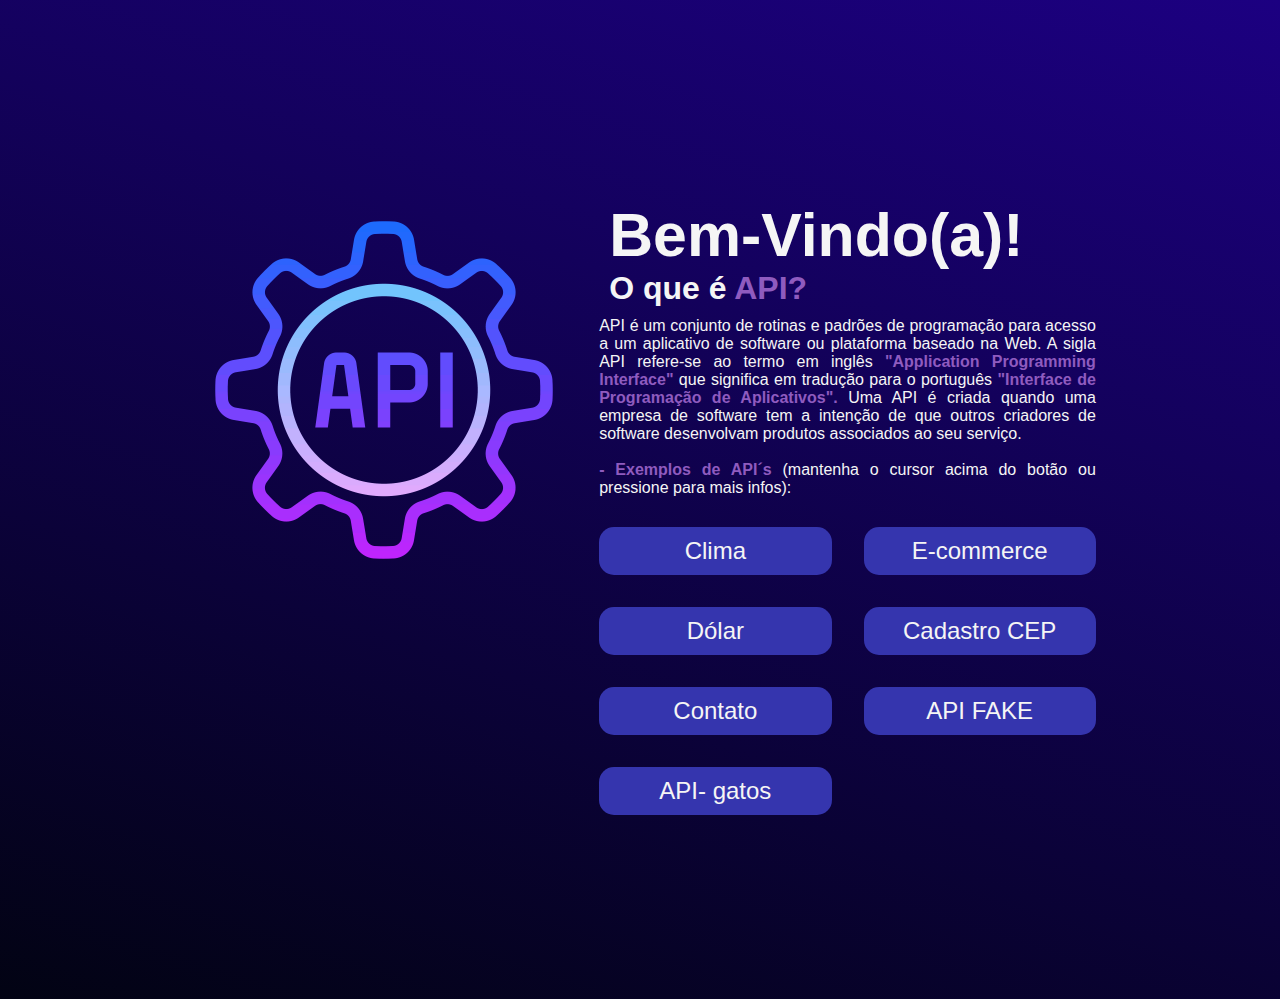
==== index.html @ 001e0fac "Add files via upload" ====
<!DOCTYPE html>
<html lang="pt-br">

<head>
    <meta charset="UTF-8">
    <meta http-equiv="X-UA-Compatible" content="IE=edge">
    <link rel="stylesheet" href="css/estilo.css">
    <link rel="icon" type="image/png"  href="favicon/api.png">
    <meta name="viewport" content="width=device-width, initial-scale=1.0">
    <title>Bem-Vindo!</title>
</head>

<body>

    <main>
        <div class="container">
            <div class="imagem">
                <img src="img/icon.png" width="400">
            </div>
            <div class="conteudo-box">
                <div class="bem-vindo">
                    <h1>Bem-Vindo(a)!</h1>
                    <h3>O que é<b> API?</b></h3>
                </div>

                <div class="text-box">
                    API é um conjunto de rotinas e padrões de programação para acesso a um aplicativo de software ou
                    plataforma baseado na Web. A sigla API refere-se ao termo em inglês <b>"Application Programming
                        Interface"</b> que significa em tradução para o português <b>"Interface de Programação de
                        Aplicativos".</b>
                    Uma API é criada quando uma empresa de software tem a intenção de que outros criadores de
                    software desenvolvam produtos associados ao seu serviço.
                    <br><br>
                    <p><b> - Exemplos de API´s </b> (mantenha o cursor acima do botão ou pressione para mais infos):
                    </p>
                </div>
                <div class="box-bttn">
                    <a href="clima.html" title="API externa-CLIMA (situação climática do local desejado)">Clima</a>
                    <a href="e-commerce.html" title="API interna (.json) -Produtos de um e-commerce">E-commerce</a>
                    <a href="valorDolar.html" title="API externa - Consulta do Dólar">Dólar</a>
                    <a href="cep.html" title="API externa- Cadastro do endereço com CEP">Cadastro CEP</a>
                    <a href="contato.html" title="API - envio de formulário por email e API WhatsApp">Contato</a>
                    <a href="API-fake.html" title="API-interna com login da API">API FAKE</a>
                    <a href="gatos.html" title="API-externa 67 espécies de gatos">API- gatos</a>

                </div>
            </div>
        </div>
    </main>
</body>

</html>
---- css/estilo.css ----
* {
    text-decoration: none;
    padding: 0;
    margin: 0 auto;
    box-sizing: border-box;
    font-family: 'Segoe UI', Tahoma, Geneva, Verdana, sans-serif;
}

main {
    display: flex;
    padding: 14%;
    /* margin: 30vh; */
}

body {
    background: linear-gradient(198deg, rgba(28, 0, 129, 1) 0%, rgba(2, 3, 19, 1) 100%);
    background-size: cover;
}

.container {
    margin-top: 6px;
    padding: 5px;
    color: whitesmoke;
    display: flex;
    justify-content: space-around;
}

.bem-vindo {
    padding: 10px;
}

.bem-vindo h1 {
    font-size: 3.8rem;
}

.bem-vindo h3 {
    font-size: 2.0rem;
}

b {
    color: rgb(143, 91, 191);
}

.text-box {
    text-align: justify;
    font-weight: 700;
    font-weight: 500;
}

.imagem {
    align-items: center;
    margin-right: 15px;
    animation-name: floating;
    animation-duration: 3s;
    animation-iteration-count: infinite;
    animation-timing-function: ease-in-out;
}

@keyframes floating {
    0% {
        transform: translate(0, 0px);
    }

    50% {
        transform: translate(0, 15px);
    }

    100% {
        transform: translate(0, -0px);
    }
}

.box-bttn {
    margin-top: 6%;
    display: grid;
    gap: 2rem;
    grid-template-columns: repeat(auto-fit, minmax(200px, 2fr));
}

.box-bttn a {
    text-align: center;
    width: 100%;
    font-size: 1.5rem;
    padding: 10px;
    color: whitesmoke;
    background-color: rgb(53, 53, 174);
    border-radius: 15px;
}

.box-bttn a:hover {
    background-color: rgb(26, 26, 97);

}

a[title]:hover:after {
    content: attr(title);
    padding: 5px;
    font-weight: 600;
    font-size: 1.0rem;
    background: rgb(61, 7, 143);
    color: rgb(244, 237, 237);
    border: 1px solid rgb(126, 101, 250);
    border-radius: 5px;
    position: absolute;
    z-index: 1;

}

@media only screen and (max-width: 990px) {
    .imagem {
        display: none;
    }
}
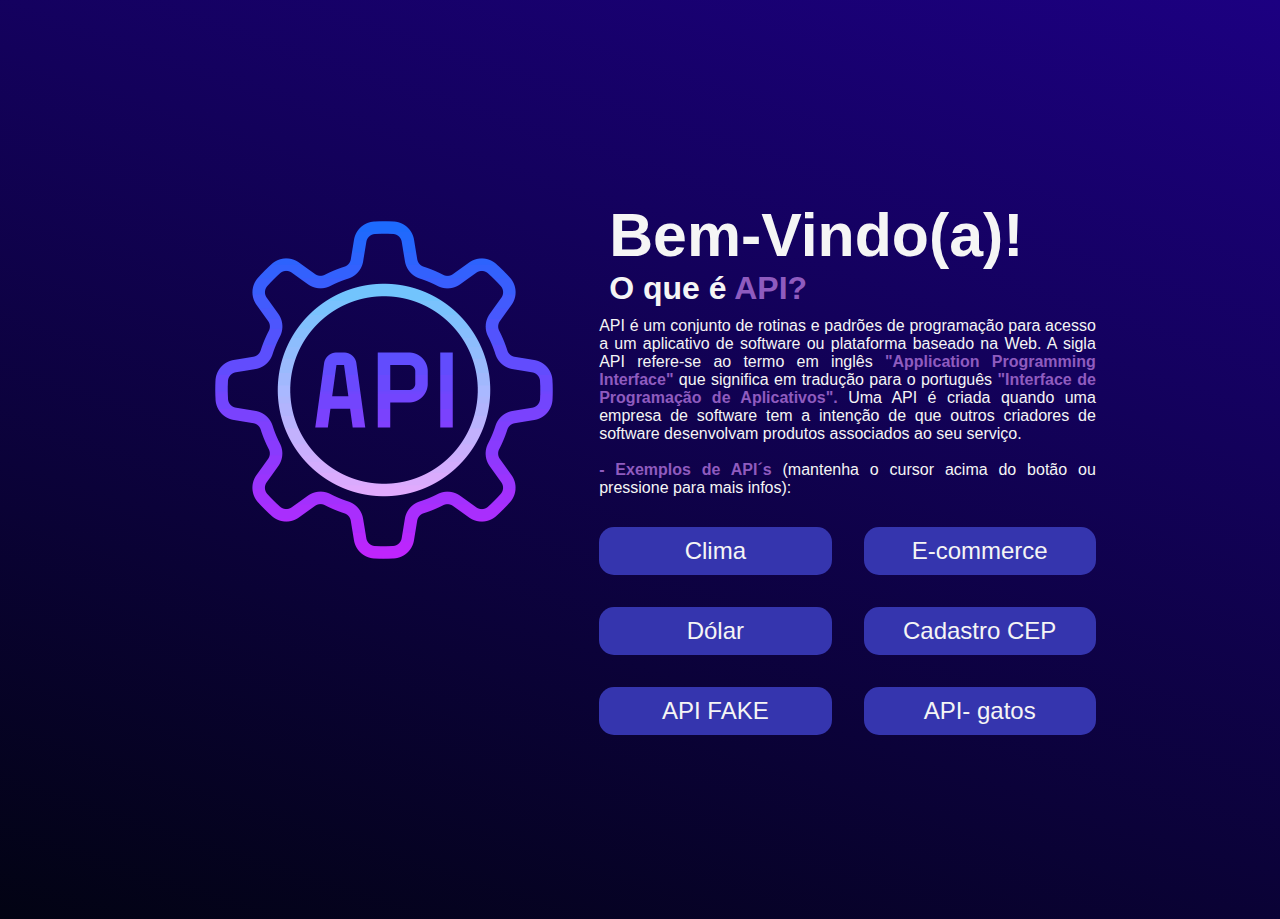
==== commit a2758c8b: "Update index.html" ====
--- a/index.html
+++ b/index.html
@@ -39,7 +39,7 @@
                     <a href="e-commerce.html" title="API interna (.json) -Produtos de um e-commerce">E-commerce</a>
                     <a href="valorDolar.html" title="API externa - Consulta do Dólar">Dólar</a>
                     <a href="cep.html" title="API externa- Cadastro do endereço com CEP">Cadastro CEP</a>
-                    <a href="contato.html" title="API - envio de formulário por email e API WhatsApp">Contato</a>
+                   
                     <a href="API-fake.html" title="API-interna com login da API">API FAKE</a>
                     <a href="gatos.html" title="API-externa 67 espécies de gatos">API- gatos</a>
 
@@ -49,4 +49,4 @@
     </main>
 </body>
 
-</html>+</html>
